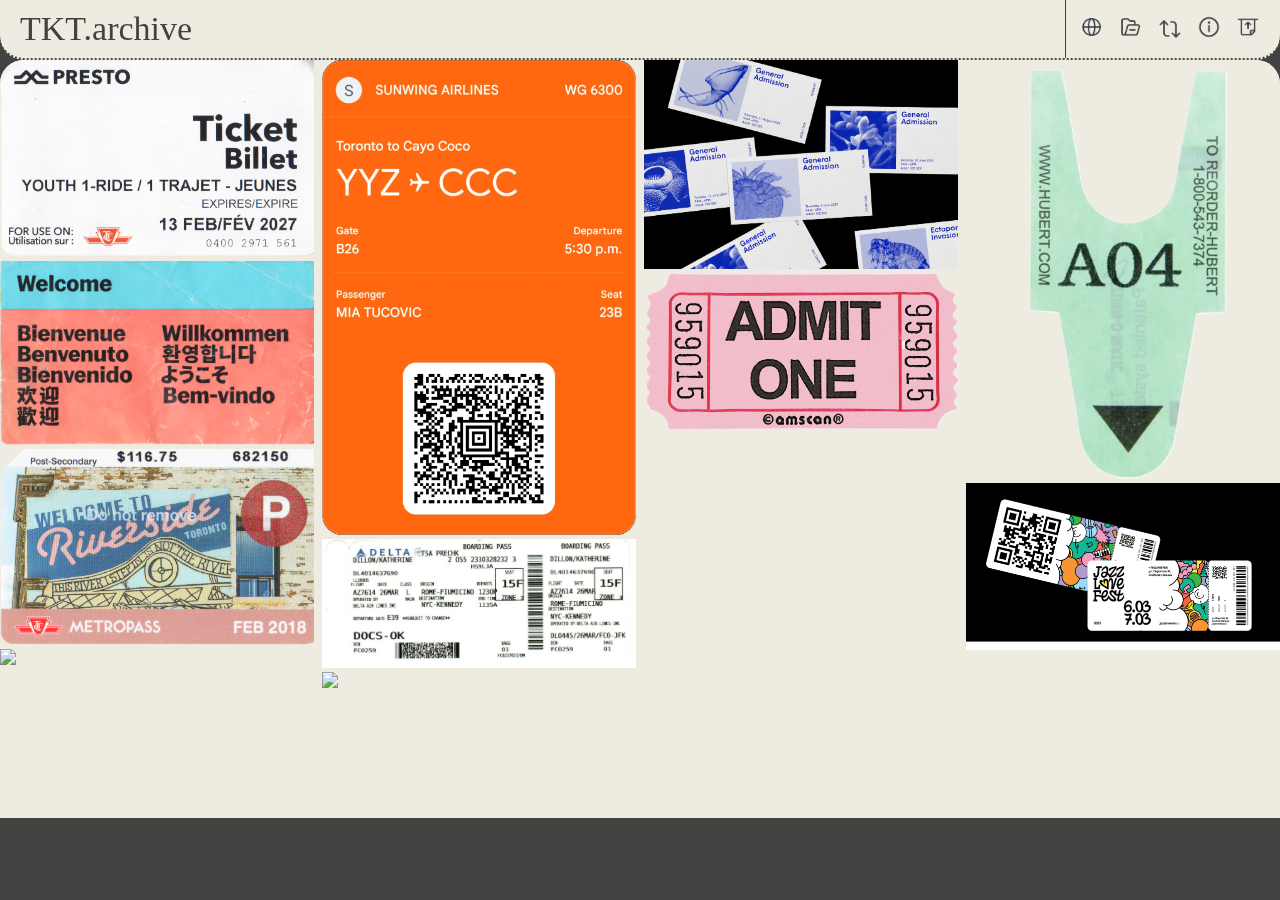
==== index.html @ 46565b38 "fixed handjet font + fixed tags" ====
<!--
     
  ::::::::::: :::    ::: :::::::::::
     :+:     :+:   :+:      :+:     
    +:+     +:+  +:+       +:+      
   +#+     +#++:++        +#+       
  +#+     +#+  +#+       +#+        
 #+#     #+#   #+#      #+#         
###     ###    ###     ###          

-->
<!DOCTYPE html>
<html lang="en">
<head>
    <meta charset="UTF-8">
    <meta name="viewport" content="width=device-width, initial-scale=1.0">
    <title>TKT.archive</title>
    <link rel="stylesheet" href="css/style.css">
<style>

img {
  width: 100%;
  height: auto;
}

h1 {
  font-family: 'jsMath-cmti10';
  font-size: 6rem;
  font-weight: 400;
  letter-spacing: -3px;
  margin-left: 2%;
  margin-top: 5%;
}

h2 {
  font-family:"Handjet";
  font-size: 1.5rem;
  font-weight: 400;
  letter-spacing: -0.5px;
  margin-left: 2%;
  /* width: 80vw; */
}

</style>
</head>

<body>
  <header class="navbar">
    <a href="/index.html" class="wordmark">TKT.archive</a></div>
    <div class="nav-icons">
        <div class="divider"></div>
        <a href="global_src.html"><div class="icon"><img src="icons\globe.png" alt="World" /></a></div>
        <a href="library.html"><div class="icon"><img src="icons\Folder_open_alt.png" alt="Library" /></a></div>
        <div class="icon"><img src="icons\Regroup.png" alt="Random" /></div>
        <a href="about.html"><div class="icon"><img src="icons\Info.png" alt="About" /></a></div>
        <a href="upload.html"><div class="icon"><img src="icons\Load_list_alt_light@3x.png" alt="Upload" /></a></div>
    </div>


<div class="menu-icon" onclick="toggleDropdown()">
  <img src="icons\Menu.png" alt="Menu"/>
</div>
</div>

<div class="dropdown">
  <a href="global_src.html"><div class="icon"><img src="icons\globe.png" alt="World" /></a></div>
  <a href="library.html"><div class="icon"><img src="icons\Folder_open_alt.png" alt="Library" /></a></div>
  <div class="icon"><img src="icons\Regroup.png" alt="Random" /></div>
  <a href="about.html"><div class="icon"><img src="icons\Info.png" alt="About" /></a></div>
  <a href="upload.html"><div class="icon"><img src="icons\Load_list_alt_light@3x.png" alt="Upload" /></a></div>
</div>


</header>

<script>
  function toggleDropdown() {
      const dropdown = document.querySelector('.dropdown');
      dropdown.classList.toggle('active');
  }
</script>

<!--TAGS: (Seperate with comma)
         'tag1': 'Transport',
         'tag2': 'General Admission',
         'tag3': 'Service',
         'tag4': 'Misc',-->

<div class="grid-container">
<div class="masonry-with-columns">
  
  <!--single cell of grid-->
  <div>
    <a href="image_page.html?image=images/Image_14.png&tags=tag1">
    <img src= images\Image_14.png>
  </a>
  </div>
  <!--single cell of grid-->

  <div>
    <a href="image_page.html?image=images/Image_16.png&tags=tag2">
   <img src= images\Image_16.png>
    </a>
  </div>
  <div>
    <a href="image_page.html?image=images/Image_12.png&tags=tag1">
    <img src= images\Image_12.png>
    </a>
  </div>
  <div>
    <a href="image_page.html?image=images/Image_18.png&tags=tag4">
    <img src= images\Image_18.png>
    </a>
  </div>
  <div>
    <a href="image_page.html?image=images\Screenshot_20250324_161023_Google_Play_services.png&tags=tag1">
    <img src= images\Screenshot_20250324_161023_Google_Play_services.png>
  </a>
  </div>
  <div>
    <a href="image_page.html?image=images\Visual_Language-ITP-Fall-2018.png&tags=tag1">
    <img src= images\Visual_Language-ITP-Fall-2018.png>
  </div>
  <div>
    <a href="image_page.html?image=images\concertrandom.png&tags=tag2">
    <img src= images\concertrandom.png>
  </a>
  </div>
  <div>
    <a href="image_page.html?image=images\4289cd87945201.5e7b80299a3b0.png&tags=tag2">
    <img src= images\4289cd87945201.5e7b80299a3b0.png>
  </a>
  </div>
  <div>
    <a href="image_page.html?image=images\pinkticket.png&tags=tag3">
    <img src= images\pinkticket.png>
  </a>
  </div>
  <div>
    <a href="image_page.html?image=images\lejfbeqfj.png&tags=tag3">
    <img src= images\lejfbeqfj.png>
  </a>
  </div>
  <div>
    <a href="image_page.html?image=images\kjvkajd.png&tags=tag2">
    <img src= images\kjvkajd.png >
  </a>
  </div>
  <div>
    12
  </div>
  <div>
    13
  </div>
  <div>
    14
  </div>
  <div>
    15
  </div>
</div>
</div>




</body>




</html>
---- css/style.css ----
* {
  margin: 0;
  padding: 0;
  box-sizing: border-box;
}

body {
background-color: #424240;
color: #EEEBE1;
}
/*font*/
@font-face {
  font-family:'jsMath-cmti10';
  src:url('fonts\jsMath-cmti10.woff');
  font-style: italic;
}

  /* handjet-regular - latin */
  @font-face {
    font-display: swap; /* Check https://developer.mozilla.org/en-US/docs/Web/CSS/@font-face/font-display for other options. */
    font-family: 'Handjet';
    font-style: normal;
    font-weight: 400;
    src: url('../fonts/handjet-v19-latin-regular.woff2') format('woff2'); /* Chrome 36+, Opera 23+, Firefox 39+, Safari 12+, iOS 10+ */
  }


.navbar {
  display: flex;
  justify-content: space-between; /* to spread out the wordmark and icons */
  align-items: center;
  position: fixed;
  height:60px;
  top: 0;
  left: 0;
  right: 0;
  border-radius:0px 0px 24px 24px;
  background-color: #EEEBE1;
  color: #424240;
  padding: 10px 20px;
  z-index: 1000; /*navbar stays on top */
  border-bottom: 2px dotted #424240;
}        

/* hover link */
a:hover {
 color: 2319E2;
 transition: 2s;
}

.wordmark {
  font-family: 'jsMath-cmti10';
  font-size: 34px;
  text-align: left;
  text-decoration: none;
  flex-grow: 1; /* makes the wordmark take as much space as it needs */
  color:#424240

}

.wordmark:hover {
  color: #2319E2;
  transition: 2s;
}

.nav-icons {
  display: flex;
  align-items: center;
  height:100%
}

.divider {
  width: 1px;
  height: 100%; 
  background-color: #424240;
  margin-right: 20px; /* space between divider and icons */
  position: absolute;
  top:0;
}

.icon {
  margin-left: 15px;
  display: flex;
  justify-content: center;
  align-items: center;
}

.icon img {
  width: 24px; /* icon size */
  height: 24px;
  cursor: pointer;
  transition: transform 0.3s ease;
}

.menu-icon {
  display: none; /*hidden */
  cursor: pointer;
  margin-left: 20px;
}

/*dropdown menu*/
.dropdown {
  display: none; /* hidden */
  position: absolute;
  top: 40px; 
  right: 0; 
  width:63px;
  background-color:#EEEBE1;
  padding: 10px;
  border-radius: 0 0 5px 5px;
}

.dropdown.active {
  display: block; /* show when active */
}

.dropdown .icon {
  margin: 10px 0;
}

.image-container {
  margin-top: 60px;
  background-color: #EEEBE1;
  position:relative;
  width:auto;
  height: auto;
  display: block;
  padding-bottom: 20px;

}

.tags {
  margin-top: 10px;
  font-size: 1.2rem;
  color: #424240;
  margin-bottom: 20px;
  word-wrap: break-word;
}

@media (max-width: 475px) {
  /* hide the regular icons on small screens */
  .nav-icons .icon {
      display: none;
  }

  /* show the menu icon on small screens */
  .menu-icon {
      display: block;
  }
}

/* masonry grid */
.masonry-with-columns {
    columns: 4 200px;
    column-gap: .5rem;
  }

  .grid-container {
    margin-top: 60px; 
    border-radius: 24px 24px 0 0;
    background-color:#EEEBE1; 
    overflow: hidden; 
    position: relative;
    z-index: 1; /* grid container stays below nav */
  }

  .masonry-with-columns div {
    width: 150px;
    background: #EEEBE1;
    color: #EEEBE1;
    margin: 0 0rem 0rem 0;
    display: inline-block;
    width: 100%;
    height:fit-content;
    text-align: center;
    font-weight: 900;
    font-size: 2rem;
    overflow: hidden;
    position: relative;

  }
  .masonry-with-columns div img {
    width:100%;
    height:auto;
    object-fit: cover;
    display: block;
  }

  /* single cell grid */
  .masonry-with-columns div:nth-child(1) {
   height: fit-content;
  
  }
  .masonry-with-columns div:nth-child(2) {
    height: fit-content;
  }
  .masonry-with-columns div:nth-child(3) {
    height: fit-content;  
  }
  .masonry-with-columns div:nth-child(4) {
    height: fit-content;
  }
  .masonry-with-columns div:nth-child(5) {
    height: fit-content;
  }
  .masonry-with-columns div:nth-child(6) {
    height:fit-content; 
  }
  .masonry-with-columns div:nth-child(7) {
    height:fit-content;  
  }
  .masonry-with-columns div:nth-child(8) {
    height:fit-content;
  }
  .masonry-with-columns div:nth-child(9) {
    height:fit-content; 
  }
  .masonry-with-columns div:nth-child(10) {
    height:fit-content;
  }
  .masonry-with-columns div:nth-child(11) {
    height:fit-content;
  }
  .masonry-with-columns div:nth-child(12) {
    height:fit-content;
  }
  .masonry-with-columns div:nth-child(13) {
    height:fit-content;
  }
  .masonry-with-columns div:nth-child(14) {
    height:fit-content;
  }
  .masonry-with-columns div:nth-child(15) {
    height:fit-content;
  }
  .masonry-with-columns div:nth-child(16) {
    height:fit-content;
  }
  .masonry-with-columns div:nth-child(17) {
    height:fit-content;
  }
  .masonry-with-columns div:nth-child(18) {
    height:fit-content;
  }
  .masonry-with-columns div:nth-child(19) {
    height:fit-content;
  }
  .masonry-with-columns div:nth-child(20) {
    height:fit-content;
  }
  .masonry-with-columns div:nth-child(21) {
    height:fit-content;
  }
  .masonry-with-columns div:nth-child(22) {
    height:fit-content;
  }
  .masonry-with-columns div:nth-child(23) {
    height:fit-content;
  }
  .masonry-with-columns div:nth-child(24) {
    height:fit-content;
  }
  .masonry-with-columns div:nth-child(25) {
    height:fit-content;
  }
  .masonry-with-columns div:nth-child(26) {
    height:fit-content;
  }
  .masonry-with-columns div:nth-child(27) {
    height:fit-content;
  }
  .masonry-with-columns div:nth-child(28) {
    height: 404px;
    line-height: 404px;
  }
  .masonry-with-columns div:nth-child(29) {
    height: 209px;
    line-height: 209px;
  }
  .masonry-with-columns div:nth-child(30) {
    height: 349px;
    line-height: 349px;
  }
  .masonry-with-columns div:nth-child(31) {
    height: 140px;
    line-height: 140px;
  }
  .masonry-with-columns div:nth-child(32) {
    height: 212px;
    line-height: 212px;
  }
  .masonry-with-columns div:nth-child(33) {
    height: 324px;
    line-height: 324px;
  }
  .masonry-with-columns div:nth-child(34) {
    height: 251px;
    line-height: 251px;
  }
  .masonry-with-columns div:nth-child(35) {
    height: 238px;
    line-height: 238px;
  }
  .masonry-with-columns div:nth-child(36) {
    height: 410px;
    line-height: 410px;
  }

/* masonry grid */
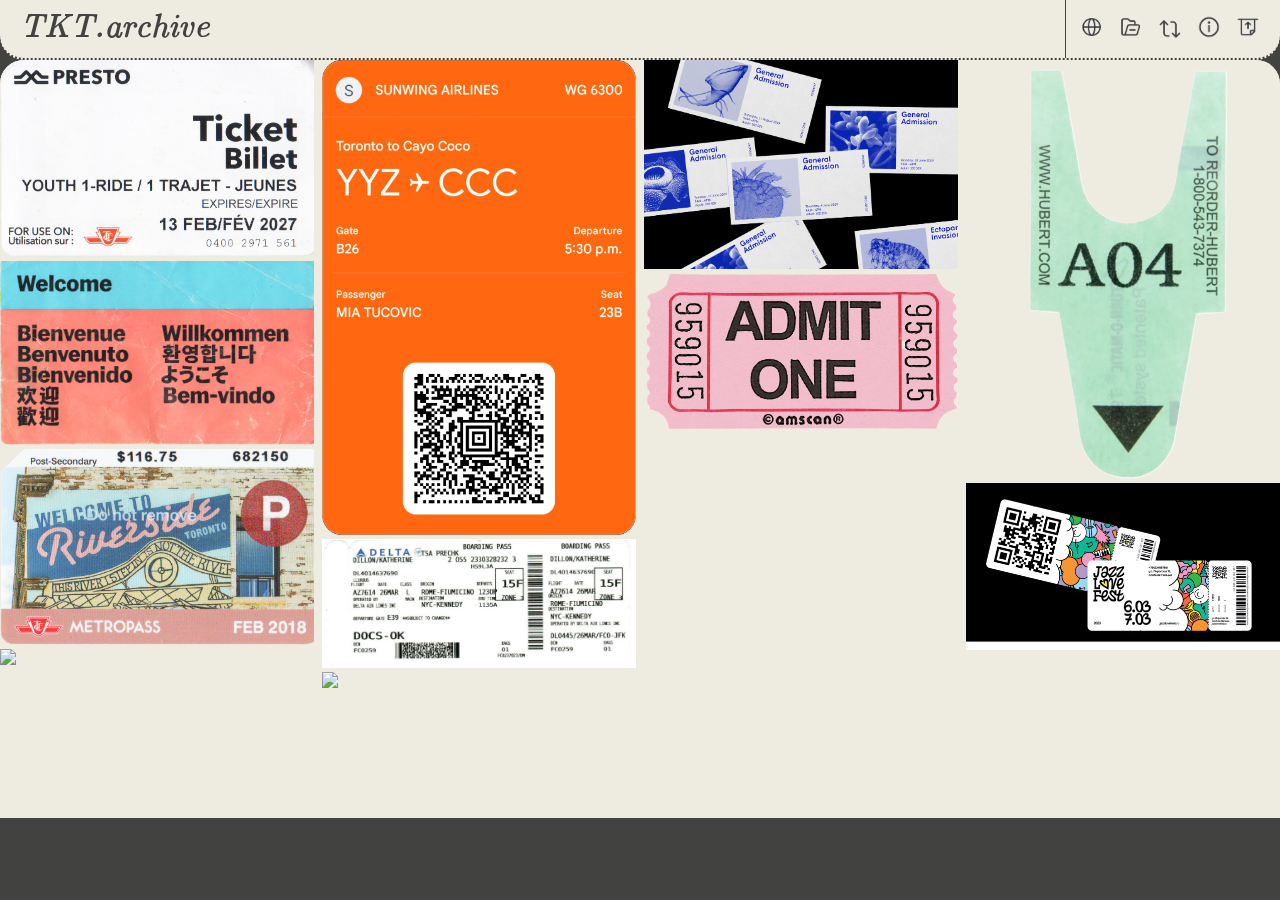
==== commit b762bfc6: "random ticket button working!" ====
--- a/index.html
+++ b/index.html
@@ -24,7 +24,7 @@
 }
 
 h1 {
-  font-family: 'jsMath-cmti10';
+  font-family: 'jsmath-cmti10';
   font-size: 6rem;
   font-weight: 400;
   letter-spacing: -3px;
@@ -42,16 +42,17 @@
 }
 
 </style>
+
 </head>
 
 <body>
   <header class="navbar">
-    <a href="/index.html" class="wordmark">TKT.archive</a></div>
+    <a href="index.html" class="wordmark">TKT.archive</a></div>
     <div class="nav-icons">
         <div class="divider"></div>
         <a href="global_src.html"><div class="icon"><img src="icons\globe.png" alt="World" /></a></div>
         <a href="library.html"><div class="icon"><img src="icons\Folder_open_alt.png" alt="Library" /></a></div>
-        <div class="icon"><img src="icons\Regroup.png" alt="Random" /></div>
+        <div class="icon" id="random-icon"><img src="icons\Regroup.png" alt="Random" /></div>
         <a href="about.html"><div class="icon"><img src="icons\Info.png" alt="About" /></a></div>
         <a href="upload.html"><div class="icon"><img src="icons\Load_list_alt_light@3x.png" alt="Upload" /></a></div>
     </div>
@@ -65,7 +66,7 @@
 <div class="dropdown">
   <a href="global_src.html"><div class="icon"><img src="icons\globe.png" alt="World" /></a></div>
   <a href="library.html"><div class="icon"><img src="icons\Folder_open_alt.png" alt="Library" /></a></div>
-  <div class="icon"><img src="icons\Regroup.png" alt="Random" /></div>
+  <div class="icon" id="random-icon"><img src="icons\Regroup.png" alt="Random" /></div>
   <a href="about.html"><div class="icon"><img src="icons\Info.png" alt="About" /></a></div>
   <a href="upload.html"><div class="icon"><img src="icons\Load_list_alt_light@3x.png" alt="Upload" /></a></div>
 </div>
@@ -162,8 +163,7 @@
 </div>
 
 
-
-
+<script src="random.js"></script>
 </body>
 
 
--- a/css/style.css
+++ b/css/style.css
@@ -11,7 +11,7 @@
 /*font*/
 @font-face {
   font-family:'jsMath-cmti10';
-  src:url('fonts\jsMath-cmti10.woff');
+  src: url('../fonts/jsMath-cmti10.woff2');
   font-style: italic;
 }
 
@@ -42,20 +42,14 @@
   border-bottom: 2px dotted #424240;
 }        
 
-/* hover link */
-a:hover {
- color: 2319E2;
- transition: 2s;
-}
-
 .wordmark {
-  font-family: 'jsMath-cmti10';
+  font-family: 'jsmath-cmti10';
+  font-style: italic;
   font-size: 34px;
   text-align: left;
   text-decoration: none;
   flex-grow: 1; /* makes the wordmark take as much space as it needs */
   color:#424240
-
 }
 
 .wordmark:hover {
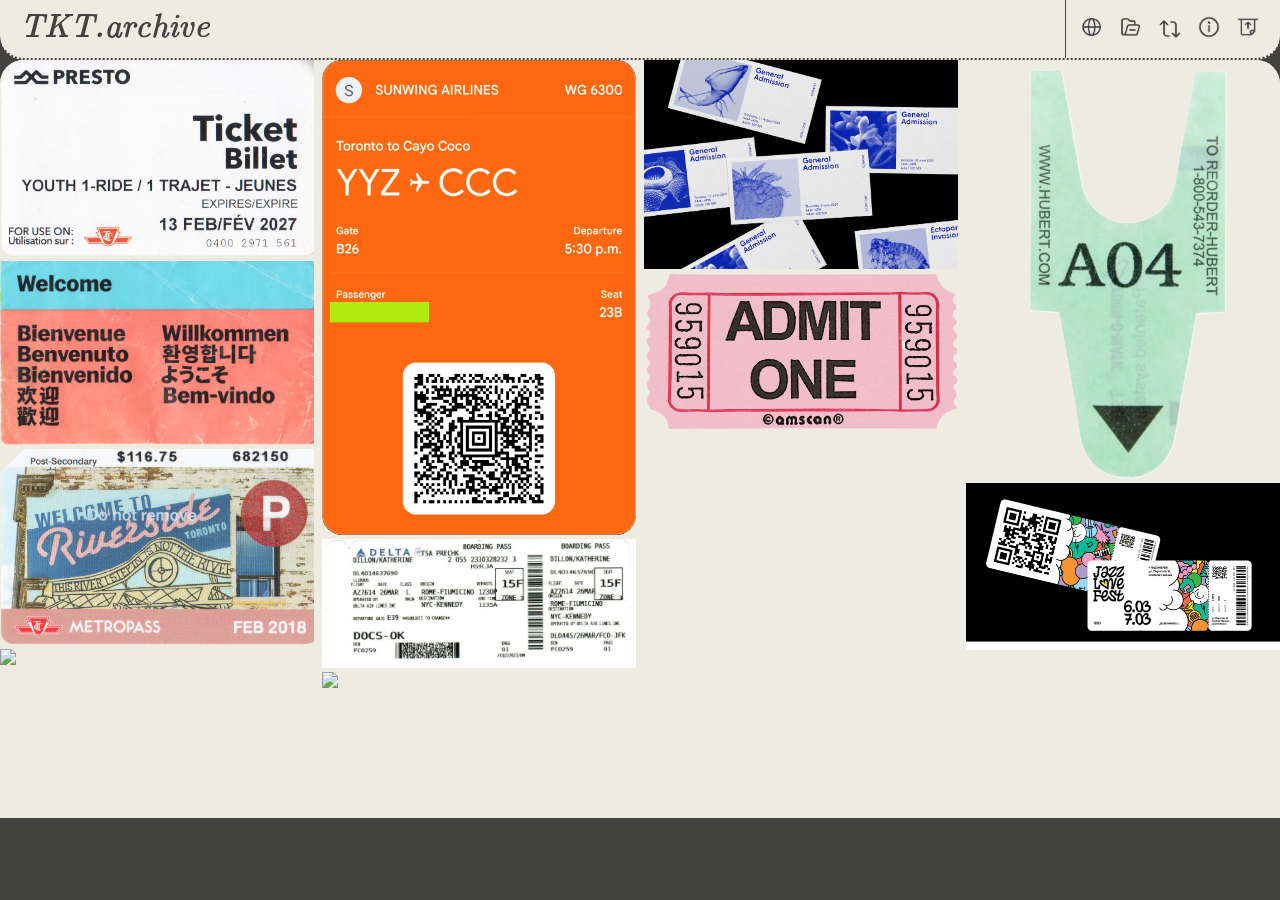
==== commit d5c1c7c4: "added more tags and description" ====
--- a/index.html
+++ b/index.html
@@ -52,7 +52,7 @@
         <div class="divider"></div>
         <a href="global_src.html"><div class="icon"><img src="icons\globe.png" alt="World" /></a></div>
         <a href="library.html"><div class="icon"><img src="icons\Folder_open_alt.png" alt="Library" /></a></div>
-        <div class="icon" id="random-icon"><img src="icons\Regroup.png" alt="Random" /></div>
+        <div class="icon random-trigger"><img src="icons/Regroup.png" alt="Random" /></div>
         <a href="about.html"><div class="icon"><img src="icons\Info.png" alt="About" /></a></div>
         <a href="upload.html"><div class="icon"><img src="icons\Load_list_alt_light@3x.png" alt="Upload" /></a></div>
     </div>
@@ -66,7 +66,7 @@
 <div class="dropdown">
   <a href="global_src.html"><div class="icon"><img src="icons\globe.png" alt="World" /></a></div>
   <a href="library.html"><div class="icon"><img src="icons\Folder_open_alt.png" alt="Library" /></a></div>
-  <div class="icon" id="random-icon"><img src="icons\Regroup.png" alt="Random" /></div>
+  <div class="icon random-trigger"><img src="icons/Regroup.png" alt="Random" /></div>
   <a href="about.html"><div class="icon"><img src="icons\Info.png" alt="About" /></a></div>
   <a href="upload.html"><div class="icon"><img src="icons\Load_list_alt_light@3x.png" alt="Upload" /></a></div>
 </div>
@@ -87,12 +87,14 @@
          'tag3': 'Service',
          'tag4': 'Misc',-->
 
+<!-- format: .png&tags=tag(1,2,3,4)&name=(name)&description=add%20space&source=whatever%20you%20want"-->
+
 <div class="grid-container">
 <div class="masonry-with-columns">
   
   <!--single cell of grid-->
   <div>
-    <a href="image_page.html?image=images/Image_14.png&tags=tag1">
+    <a href="image_page.html?image=images/Image_14.png&tags=tag1&name=Max&description=Train%20ticket%20from%201999&source=Personal%20archive">
     <img src= images\Image_14.png>
   </a>
   </div>
--- a/css/style.css
+++ b/css/style.css
@@ -301,6 +301,3 @@
   }
 
 /* masonry grid */
-
-
-
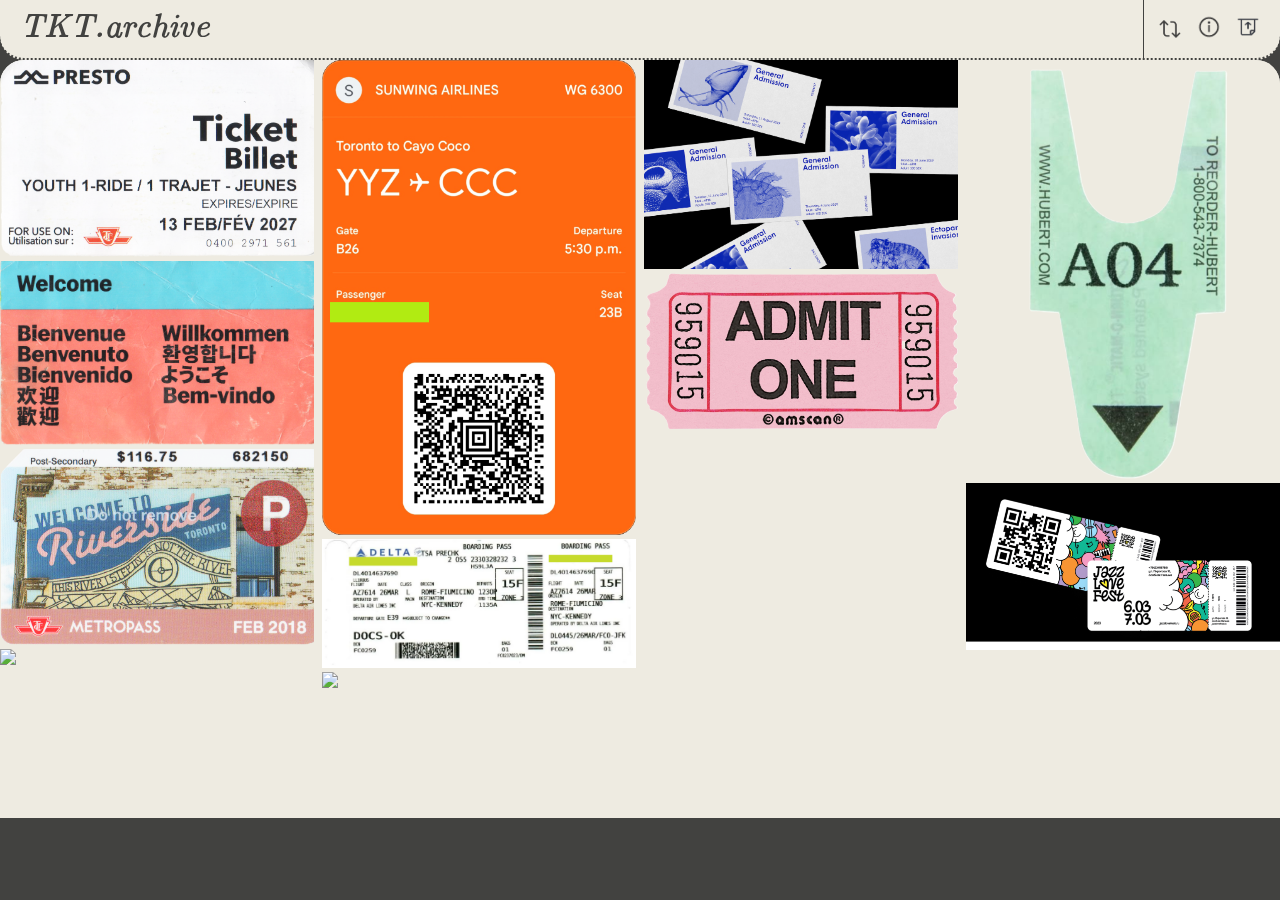
==== commit 1b7bf3de: "polish and fixing up pages" ====
--- a/index.html
+++ b/index.html
@@ -50,8 +50,6 @@
     <a href="index.html" class="wordmark">TKT.archive</a></div>
     <div class="nav-icons">
         <div class="divider"></div>
-        <a href="global_src.html"><div class="icon"><img src="icons\globe.png" alt="World" /></a></div>
-        <a href="library.html"><div class="icon"><img src="icons\Folder_open_alt.png" alt="Library" /></a></div>
         <div class="icon random-trigger"><img src="icons/Regroup.png" alt="Random" /></div>
         <a href="about.html"><div class="icon"><img src="icons\Info.png" alt="About" /></a></div>
         <a href="upload.html"><div class="icon"><img src="icons\Load_list_alt_light@3x.png" alt="Upload" /></a></div>
@@ -64,8 +62,6 @@
 </div>
 
 <div class="dropdown">
-  <a href="global_src.html"><div class="icon"><img src="icons\globe.png" alt="World" /></a></div>
-  <a href="library.html"><div class="icon"><img src="icons\Folder_open_alt.png" alt="Library" /></a></div>
   <div class="icon random-trigger"><img src="icons/Regroup.png" alt="Random" /></div>
   <a href="about.html"><div class="icon"><img src="icons\Info.png" alt="About" /></a></div>
   <a href="upload.html"><div class="icon"><img src="icons\Load_list_alt_light@3x.png" alt="Upload" /></a></div>
@@ -94,58 +90,58 @@
   
   <!--single cell of grid-->
   <div>
-    <a href="image_page.html?image=images/Image_14.png&tags=tag1&name=Max&description=Train%20ticket%20from%201999&source=Personal%20archive">
+    <a href="image_page.html?image=images/Image_14.png&tags=tag1&name=Operator&description=Bus%20ticket%20from%202025&source=Personal%20archive">
     <img src= images\Image_14.png>
   </a>
   </div>
   <!--single cell of grid-->
 
   <div>
-    <a href="image_page.html?image=images/Image_16.png&tags=tag2">
+    <a href="image_page.html?image=images/Image_16.png&tags=tag2&name=Operator&description=MoMA%20admission%20from%202024&source=Personal%20archive">
    <img src= images\Image_16.png>
     </a>
   </div>
   <div>
-    <a href="image_page.html?image=images/Image_12.png&tags=tag1">
+    <a href="image_page.html?image=images/Image_12.png&tags=tag1&name=Operator&description=Monthly%20Metropass%20from%202018&source=Personal%20archive">
     <img src= images\Image_12.png>
     </a>
   </div>
   <div>
-    <a href="image_page.html?image=images/Image_18.png&tags=tag4">
+    <a href="image_page.html?image=images/Image_18.png&tags=tag4&name=Operator&description=Scratch%20ticket&source=Personal%20archive">
     <img src= images\Image_18.png>
     </a>
   </div>
   <div>
-    <a href="image_page.html?image=images\Screenshot_20250324_161023_Google_Play_services.png&tags=tag1">
+    <a href="image_page.html?image=images\Screenshot_20250324_161023_Google_Play_services.png&tags=tag1&name=Operator&description=Boarding%20pass&source=Personal%20archive">
     <img src= images\Screenshot_20250324_161023_Google_Play_services.png>
   </a>
   </div>
   <div>
-    <a href="image_page.html?image=images\Visual_Language-ITP-Fall-2018.png&tags=tag1">
+    <a href="image_page.html?image=images\Visual_Language-ITP-Fall-2018.png&tags=tag1&name=Operator&description=Boarding%20pass&source=https://medium.com/codingzeal/boarding-group-3-now-boarding-82945c42c889">
     <img src= images\Visual_Language-ITP-Fall-2018.png>
   </div>
   <div>
-    <a href="image_page.html?image=images\concertrandom.png&tags=tag2">
+    <a href="image_page.html?image=images\concertrandom.png&tags=tag2&name=Operator&description=Rod%20Stewart%20Live&source=https://imgur.com/a/concert-tickets-events-4e6bP">
     <img src= images\concertrandom.png>
   </a>
   </div>
   <div>
-    <a href="image_page.html?image=images\4289cd87945201.5e7b80299a3b0.png&tags=tag2">
+    <a href="image_page.html?image=images\4289cd87945201.5e7b80299a3b0.png&tags=tag2&name=Operator&description=Visual%20identity%20created%20by%20Wych%20Hendra&source=https://www.behance.net/gallery/87945201/MoPS-Museum-of-Parasites">
     <img src= images\4289cd87945201.5e7b80299a3b0.png>
   </a>
   </div>
   <div>
-    <a href="image_page.html?image=images\pinkticket.png&tags=tag3">
+    <a href="image_page.html?image=images\pinkticket.png&tags=tag3&name=Operator&description=Carnival%20ticket&source=https://www.partycity.ca/en/pdp/-admit-one-ticket-roll-pink-2-in-1000-pk-for-birthday-party-8444114p.html">
     <img src= images\pinkticket.png>
   </a>
   </div>
   <div>
-    <a href="image_page.html?image=images\lejfbeqfj.png&tags=tag3">
+    <a href="image_page.html?image=images\lejfbeqfj.png&tags=tag3&name=Operator&description=Queue%20ticket&source=https://www.hubert.com/product/93493/Take-A-Number-2-Digit-Green-T90-Paper-Tickets---1-14W">
     <img src= images\lejfbeqfj.png>
   </a>
   </div>
   <div>
-    <a href="image_page.html?image=images\kjvkajd.png&tags=tag2">
+    <a href="image_page.html?image=images\kjvkajd.png&tags=tag2&name=Operator&description=Jazz%20festival%20branding%20created%20by%20Maria%20Sy&source=https://www.behance.net/gallery/162539877/Jazz-Music-Festival-Identity-JazzLoveFest-Re-design?tracking_source=search_projects|jazz+branding&l=8">
     <img src= images\kjvkajd.png >
   </a>
   </div>
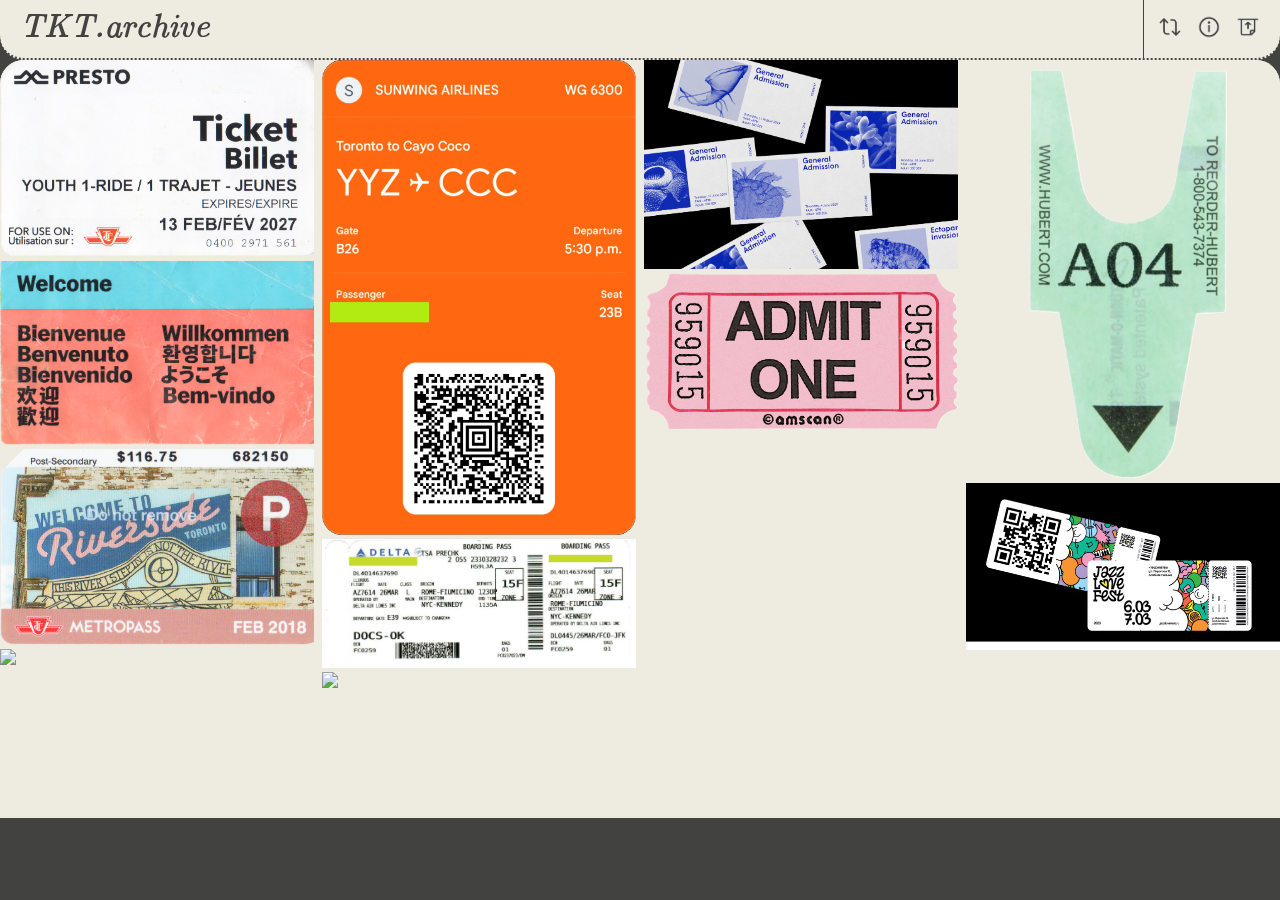
==== commit c1a1aa8f: "final touches" ====
--- a/index.html
+++ b/index.html
@@ -47,28 +47,57 @@
 
 <body>
   <header class="navbar">
-    <a href="index.html" class="wordmark">TKT.archive</a></div>
+    <a href="index.html" class="wordmark">TKT.archive</a>
+  
     <div class="nav-icons">
-        <div class="divider"></div>
-        <div class="icon random-trigger"><img src="icons/Regroup.png" alt="Random" /></div>
-        <a href="about.html"><div class="icon"><img src="icons\Info.png" alt="About" /></a></div>
-        <a href="upload.html"><div class="icon"><img src="icons\Load_list_alt_light@3x.png" alt="Upload" /></a></div>
+      <div class="divider"></div>
+  
+      <div class="icon tooltip random-trigger">
+        <img src="icons/Regroup.png" alt="Random" />
+        <span class="tooltip-text">Random</span>
+      </div>
+  
+      <a href="about.html">
+        <div class="icon tooltip">
+          <img src="icons/Info.png" alt="About" />
+          <span class="tooltip-text">About</span>
+        </div>
+      </a>
+  
+      <a href="upload.html">
+        <div class="icon tooltip">
+          <img src="icons/Load_list_alt_light@3x.png" alt="Upload" />
+          <span class="tooltip-text">Upload</span>
+        </div>
+      </a>
     </div>
-
-
-<div class="menu-icon" onclick="toggleDropdown()">
-  <img src="icons\Menu.png" alt="Menu"/>
-</div>
-</div>
-
-<div class="dropdown">
-  <div class="icon random-trigger"><img src="icons/Regroup.png" alt="Random" /></div>
-  <a href="about.html"><div class="icon"><img src="icons\Info.png" alt="About" /></a></div>
-  <a href="upload.html"><div class="icon"><img src="icons\Load_list_alt_light@3x.png" alt="Upload" /></a></div>
-</div>
-
-
-</header>
+  
+    <div class="menu-icon" onclick="toggleDropdown()">
+      <img src="icons/Menu.png" alt="Menu" />
+    </div>
+  
+    <div class="dropdown">
+      <div class="icon tooltip random-trigger">
+        <img src="icons/Regroup.png" alt="Random" />
+        <span class="tooltip-text">Random</span>
+      </div>
+  
+      <a href="about.html">
+        <div class="icon tooltip">
+          <img src="icons/Info.png" alt="About" />
+          <span class="tooltip-text">About</span>
+        </div>
+      </a>
+  
+      <a href="upload.html">
+        <div class="icon tooltip">
+          <img src="icons/Load_list_alt_light@3x.png" alt="Upload" />
+          <span class="tooltip-text">Upload</span>
+        </div>
+      </a>
+    </div>
+  </header>
+  
 
 <script>
   function toggleDropdown() {
--- a/css/style.css
+++ b/css/style.css
@@ -131,6 +131,36 @@
   word-wrap: break-word;
 }
 
+.tooltip {
+  position: relative;
+  display: inline-block;
+}
+
+.tooltip .tooltip-text {
+  visibility: hidden;
+  opacity: 0;
+  background-color: #424140;
+  color: #fff;
+  text-align: center;
+  padding: 4px 8px;
+  border-radius: 4px;
+  font-size: 12px;
+  font-family: 'Handjet', sans-serif;
+  position: absolute;
+  top: 100%; 
+  left: 50%;
+  transform: translateX(-50%);
+  white-space: nowrap;
+  z-index: 999;
+  margin-top: 6px;
+  transition: opacity 0.3s ease;
+}
+
+.tooltip:hover .tooltip-text {
+  visibility: visible;
+  opacity: 1;
+}
+
 @media (max-width: 475px) {
   /* hide the regular icons on small screens */
   .nav-icons .icon {
